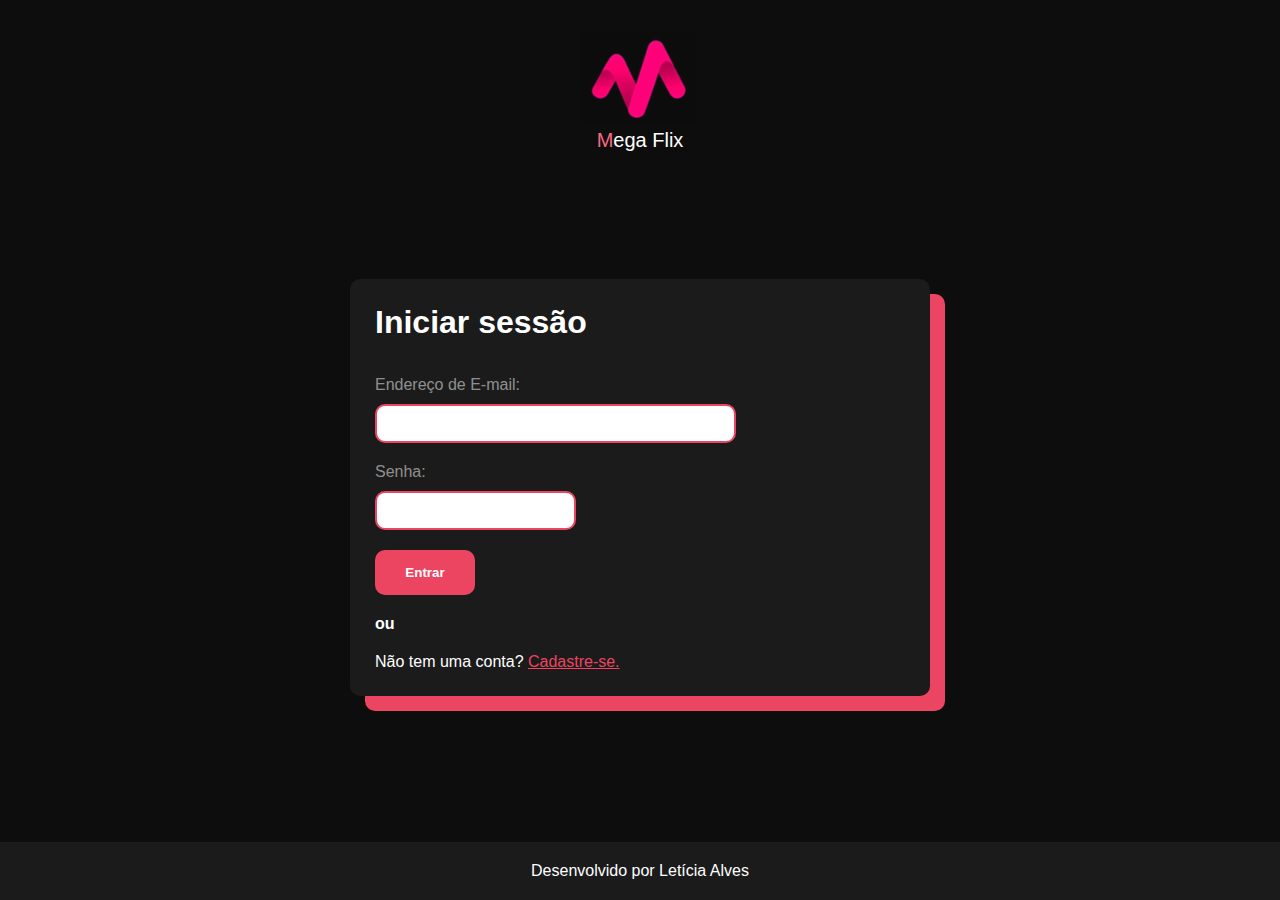
==== sign-in.html @ ba674f9b "Add files via upload" ====
<!DOCTYPE html>
<html lang="pt-br">
<head>
    <meta charset="UTF-8">
    <meta name="viewport" content="width=device-width, initial-scale=1.0">
    <title>Iniciar sessão</title>
    <link rel="stylesheet" href="form-css/style.css">
</head>
<body>
    <header>
        <figure>
            <img src="images/logo-form.png" alt="">
            <figcaption>Mega Flix</figcaption>
        </figure>
    </header>
    <main>
        <h1>Iniciar sessão</h1>
        <form action="" method="get">
           
            <div class="data-space">
                <label for="email">Endereço de E-mail:</label>
                <input type="email" name="email" id="email" size="40">
            </div>
            
            <div class="data-space">
                <label for="password">Senha:</label>
                <input type="password" name="password" id="password">
            </div>

            <div class="submit-space">
                <input type="submit" value="Entrar">
            </div>

            <p class="option">ou</p>

            <p class="sign-up">Não tem uma conta? <a href="sign-up.html">Cadastre-se.</a></p>
        </form>
    </main>
    <footer>
        <p>Desenvolvido por Letícia Alves</p>
    </footer>
</body>
</html>
---- form-css/style.css ----
*{
    margin: 0;
    padding: 0;
    box-sizing: border-box;
    
}

body{
    background-color: rgb(13, 13, 13);
    min-height: 100vh;
    display: flex;
    flex-direction: column;
}

header{
    display: flex;
    justify-content: center;
    padding: 30px;
    text-align: center;
    color: white;
    font-family: Arial, Helvetica, sans-serif;
    font-size: 20px;
}


figcaption::first-letter{
    color: rgb(246, 106, 129);
}


main{
    background-color: rgb(27, 27, 27);
    width: 580px;
    color: white;
    font-family: sans-serif;
    margin: auto;
    border-radius: 10px;
    box-shadow: 15px 15px 0px 0px  rgb(235, 69, 97);
    padding: 25px;
}

form{
    display: flex;
    flex-direction: column;
    gap: 20px;
    margin-top: 35px;
}

input{
    border-radius: 10px;
    padding: 10px;
    border: 2px solid rgb(235, 69, 97);
}

input[type="submit"]{
    background-color: rgb(235, 69, 97);
    border: none;
    width: 100px;
    padding: 15px;
    color: white;
    font-weight: bold;
    
}

input[type="submit"]:hover{
    background-color: rgb(165, 50, 70);
    border: none;
    cursor: pointer;
}

label{
    display: block;
    font-size: 1em;
    color: rgba(255, 255, 255, 0.522);
}

.sign-in{
    font-size: 15px;   
}

.option{
    font-weight: bold;
}

.sign-in > a, .sign-up > a{
    color: rgb(235, 69, 97);
    cursor: pointer;
}

.data-space{
    display: flex;
    flex-direction: column;
    gap: 10px;
    width:fit-content;
}


footer{
    background-color: red;
    color: white;
    font-family: sans-serif;
    background-color: rgb(27, 27, 27);
    padding: 20px 0px;
    text-align: center;
    margin-top: 50px;
}
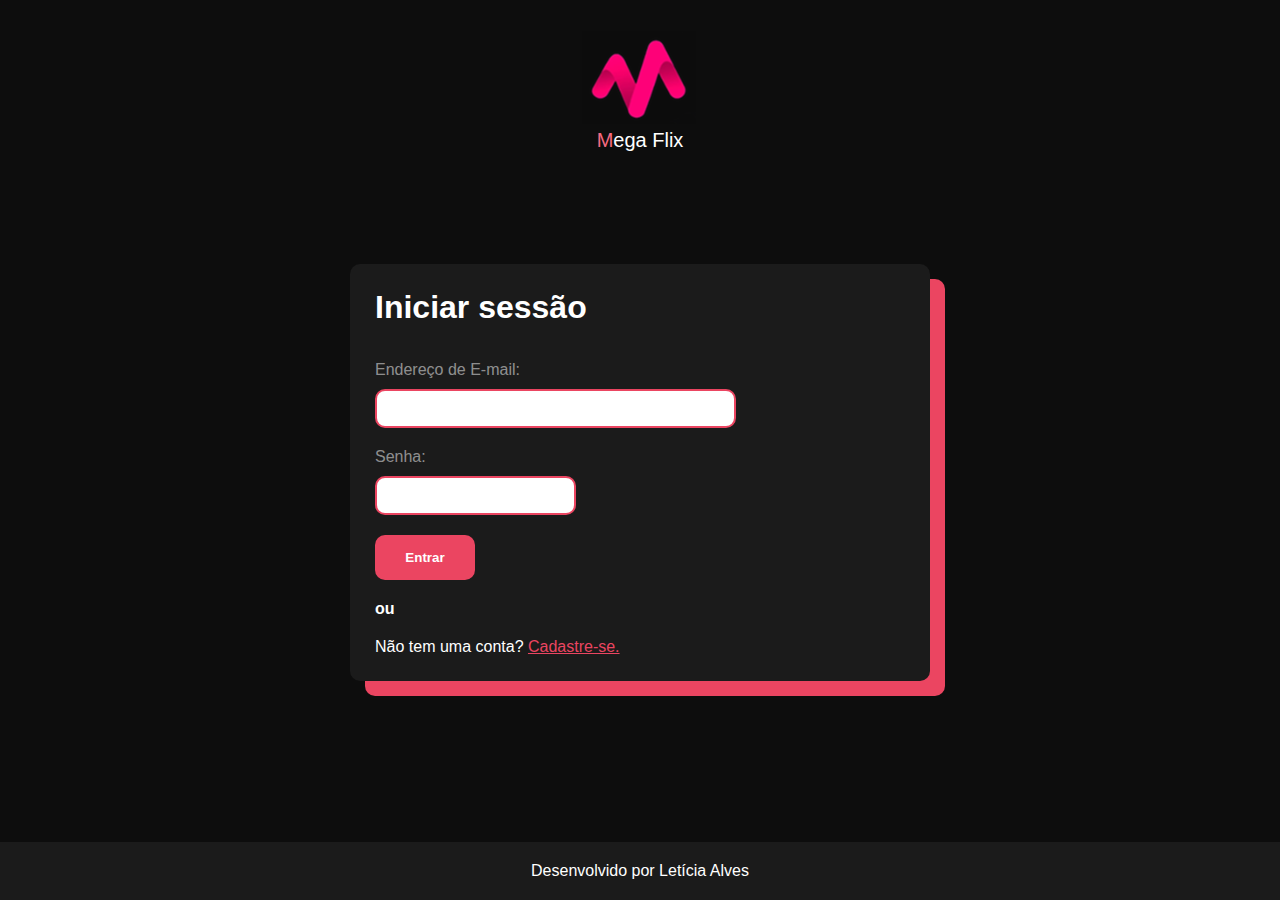
==== commit 37d50ceb: "Update sign-in.html" ====
--- a/sign-in.html
+++ b/sign-in.html
@@ -7,7 +7,7 @@
     <link rel="stylesheet" href="form-css/style.css">
 </head>
 <body>
-    <header>
+    <header class="header-signin">
         <figure>
             <img src="images/logo-form.png" alt="">
             <figcaption>Mega Flix</figcaption>
@@ -40,4 +40,4 @@
         <p>Desenvolvido por Letícia Alves</p>
     </footer>
 </body>
-</html>+</html>
--- a/form-css/style.css
+++ b/form-css/style.css
@@ -15,13 +15,16 @@
 header{
     display: flex;
     justify-content: center;
-    padding: 30px;
+    padding: 7px 0px 20px 0px;
     text-align: center;
     color: white;
     font-family: Arial, Helvetica, sans-serif;
     font-size: 20px;
 }
 
+.header-signin{
+    padding: 30px 0px 0px 0px;
+}
 
 figcaption::first-letter{
     color: rgb(246, 106, 129);
@@ -104,3 +107,21 @@
     text-align: center;
     margin-top: 50px;
 }
+
+/* Estilizando a scrollbar vertical */
+/* Estilo da trilha */
+::-webkit-scrollbar {
+    width: 10px; /* Largura da scrollbar */
+  }
+  
+/* Estilo do "pulso" da scrollbar */
+::-webkit-scrollbar-thumb {
+background-color: #565656; /* Cor do "pulso" */
+border-radius: 5px; /* Raio das bordas do "pulso" */
+}
+
+/* Estilizando a scrollbar horizontal */
+/* Mesmas propriedades, trocando o eixo para horizontal */
+::-webkit-scrollbar {
+height: 10px; /* Altura da scrollbar */
+}
